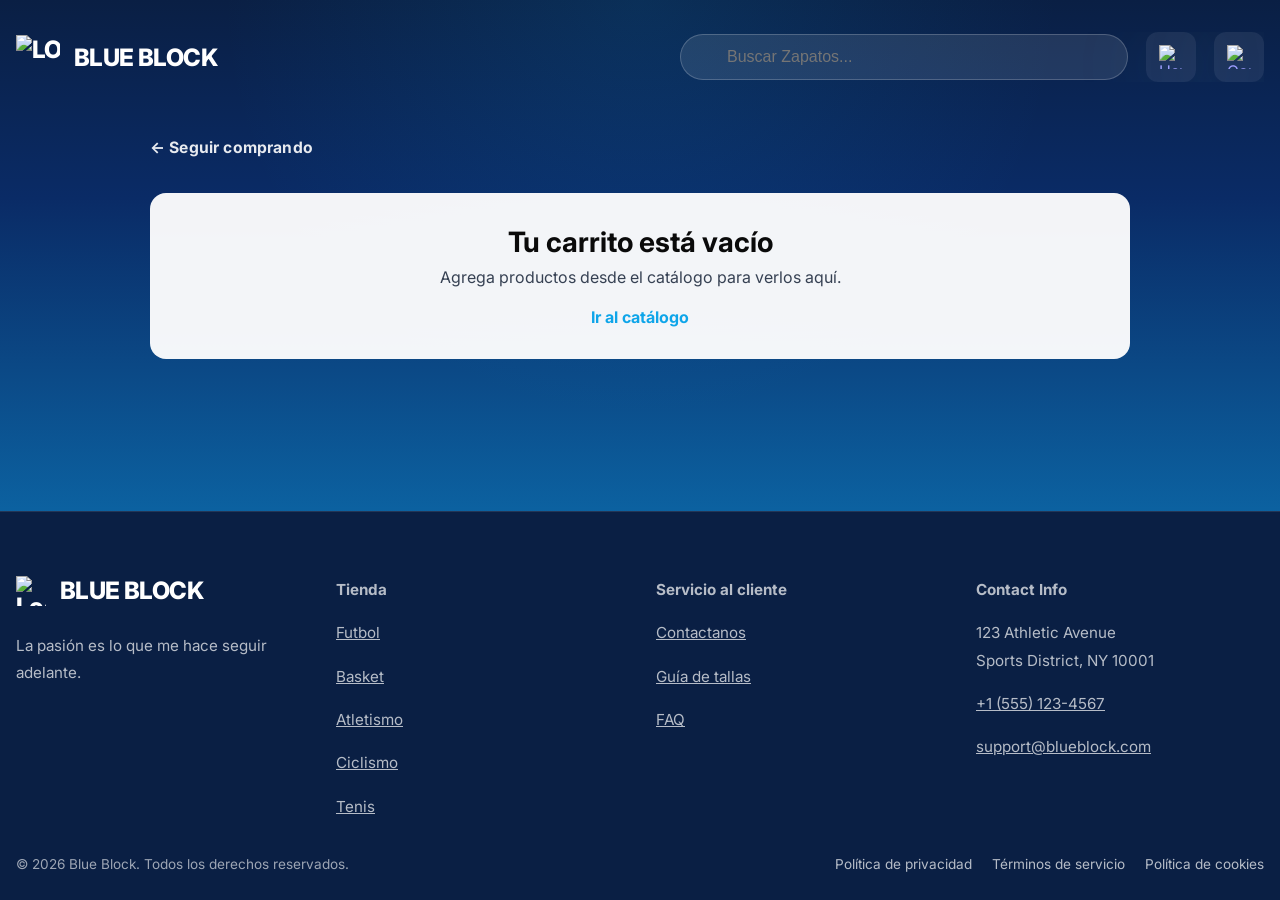
==== carrito.html @ f636f647 "Add files via upload" ====
<!DOCTYPE html>
<html lang="es">
<head>
  <meta charset="UTF-8" />
  <meta name="viewport" content="width=device-width, initial-scale=1.0" />
  <title>Carrito - Blue Block</title>
  <link rel="preconnect" href="https://fonts.googleapis.com" />
  <link rel="preconnect" href="https://fonts.gstatic.com" crossorigin />
  <link href="https://fonts.googleapis.com/css2?family=Inter:wght@400;600;700;800&display=swap" rel="stylesheet" />
  <link rel="stylesheet" href="style.css" />
</head>
<body class="cart-page">
  <div class="page">
    <header>
      <div class="header-inner">
        <a class="brand" href="index.html" aria-label="Ir a la página principal">
          <img src="https://www.figma.com/api/mcp/asset/61670ebb-6261-4408-ac93-6e5aacecbcfd" alt="Logo" width="44" height="44" />
          BLUE BLOCK
        </a>
        <div class="header-actions">
          <label class="search">
            <input type="search" placeholder="Buscar Zapatos..." aria-label="Buscar Zapatos" />
          </label>
          <a class="icon-button" href="login.html" aria-label="Ir a iniciar sesión">
            <img src="https://www.figma.com/api/mcp/asset/80f90121-21ca-422c-8392-5de559cc6ec8" alt="Usuario" width="24" height="24" />
          </a>
          <a class="icon-button" href="carrito.html" aria-label="Ir al carrito de compras">
            <img src="https://www.figma.com/api/mcp/asset/82520b3c-c8d5-4c25-8bbe-08a97ccb19f0" alt="Carrito" width="24" height="24" />
          </a>
        </div>
      </div>
    </header>

    <main class="cart-main" aria-label="Productos en el carrito">
      <a class="cart-back-link" href="catalogo.html" aria-label="Volver al catálogo">← Seguir comprando</a>

      <section id="cart-list" class="cart-list" aria-live="polite"></section>

      <section class="cart-summary" id="cart-summary" aria-label="Resumen de compra">
        <p class="cart-total-label">Total:</p>
        <p class="cart-total-value" id="cart-total">$0</p>
      </section>

      <button class="cart-checkout-btn" id="cart-checkout" type="button">Checkout</button>
      <button class="cart-clear-btn" id="cart-clear" type="button">Vaciar carrito</button>
    </main>
  </div>

  <template id="cart-item-template">
    <article class="cart-item" data-cart-id="">
      <div class="cart-item-image-wrap">
        <img class="cart-item-image" src="" alt="" />
      </div>

      <div class="cart-item-info">
        <p class="cart-item-category"></p>
        <h2 class="cart-item-name"></h2>
        <p class="cart-item-price"></p>
        <p class="cart-item-size"></p>
      </div>

      <div class="cart-item-actions">
        <div class="cart-quantity-control" aria-label="Control de cantidad">
          <button type="button" class="cart-qty-btn" data-action="decrease" aria-label="Disminuir cantidad">-</button>
          <span class="cart-qty-value">1</span>
          <button type="button" class="cart-qty-btn" data-action="increase" aria-label="Aumentar cantidad">+</button>
        </div>

        <button type="button" class="cart-remove-btn" data-action="remove" aria-label="Eliminar producto">×</button>
      </div>
    </article>
  </template>

  <footer class="footer">
    <div class="page footer-page">
      <div class="footer-inner">
        <div class="footer-column">
          <div class="footer-brand">
            <img src="https://www.figma.com/api/mcp/asset/61670ebb-6261-4408-ac93-6e5aacecbcfd" alt="Logo" />
            BLUE BLOCK
          </div>
          <p>La pasión es lo que me hace seguir adelante.</p>
        </div>

        <div class="footer-column">
          <h4>Tienda</h4>
          <a href="#">Futbol</a>
          <a href="#">Basket</a>
          <a href="#">Atletismo</a>
          <a href="#">Ciclismo</a>
          <a href="#">Tenis</a>
        </div>

        <div class="footer-column">
          <h4>Servicio al cliente</h4>
          <a href="#">Contactanos</a>
          <a href="#">Guía de tallas</a>
          <a href="#">FAQ</a>
        </div>

        <div class="footer-column">
          <h4>Contact Info</h4>
          <span>123 Athletic Avenue<br>Sports District, NY 10001</span>
          <a href="tel:+15551234567">+1 (555) 123-4567</a>
          <a href="mailto:support@blueblock.com">support@blueblock.com</a>
        </div>
      </div>

      <div class="footer-row">
        <span>© 2026 Blue Block. Todos los derechos reservados.</span>
        <div class="footer-links">
          <a href="#">Política de privacidad</a>
          <a href="#">Términos de servicio</a>
          <a href="#">Política de cookies</a>
        </div>
      </div>
    </div>
  </footer>

  <script src="carrito.js"></script>
</body>
</html>
---- style.css ----
:root {
  color-scheme: dark;
  font-family: 'Inter', sans-serif;
  --bg-dark: #0a1f44;
  --bg-mid: #0a2f5e;
  --bg-accent: #0ea5e9;
  --white-90: rgba(255, 255, 255, 0.9);
  --white-80: rgba(255, 255, 255, 0.8);
  --white-70: rgba(255, 255, 255, 0.7);
  --white-15: rgba(255,255,255,0.15);
  --white-20: rgba(255,255,255,0.2);
  --shadow: 0 30px 60px rgba(0, 0, 0, 0.18);
}

* {
  box-sizing: border-box;
}

html {
  scroll-behavior: smooth;
}

#categorias {
  scroll-margin-top: 80px;
}

body {
  margin: 0;
  min-height: 100vh;
  display: flex;
  flex-direction: column;
  background: radial-gradient(circle at top center, rgba(14, 165, 233, 0.12) 0%, transparent 38%),
    linear-gradient(180deg, var(--bg-dark) 0%, #0a2b66 22%, #0ea5e9 100%);
  background-attachment: fixed;
  color: white;
}

@media (max-width: 768px) {
  #categorias {
    scroll-margin-top: 60px;
  }
}

img {
  display: block;
  max-width: 100%;
}

.page {
  width: min(1440px, calc(100% - 32px));
  margin: 0 auto;
  padding: 32px 0 64px;
  flex: 1;
}

footer .page {
  padding: 0;
}

header {
  position: relative;
  min-height: 100vh;
  display: flex;
  flex-direction: column;
  width: 100%;
}

.login-page header {
  min-height: auto;
}

.login-page .header-inner {
  justify-content: flex-start;
  margin-bottom: 24px;
}

.login-page .header-actions {
  display: none;
}

.header-inner {
  display: flex;
  align-items: center;
  justify-content: space-between;
  gap: 24px;
  flex-wrap: nowrap;
  overflow-x: hidden;
  margin-bottom: 40px;
  background: none;
  background-color: transparent;
  background-image: none;
  box-shadow: none;
  backdrop-filter: none;
  border-radius: 0;
}

.header-inner::before,
.header-inner::after {
  content: none;
}

@media (max-width: 1024px) {
  .header-inner {
    gap: 16px;
    margin-bottom: 20px;
  }
}

@media (max-width: 768px) {
  .header-inner {
    gap: 12px;
    margin-bottom: 20px;
  }
}

.brand {
  display: flex;
  align-items: center;
  gap: 14px;
  text-transform: uppercase;
  font-weight: 800;
  letter-spacing: -0.6px;
  font-size: 24px;
  white-space: nowrap;
  flex-shrink: 0;
  color: white;
  text-decoration: none;
}

.brand img {
  flex-shrink: 0;
}

@media (max-width: 768px) {
  .brand {
    font-size: 18px;
    gap: 10px;
  }
  
  .brand img {
    width: 36px !important;
    height: 36px !important;
  }
}

.header-actions {
  display: flex;
  align-items: center;
  gap: 18px;
  flex-wrap: nowrap;
  justify-content: flex-end;
  width: 100%;
  min-width: 0;
}



.search {
  flex: 1 1 300px;
  max-width: 448px;
  position: relative;
  min-height: 42px;
  background: rgba(255,255,255,0.1);
  border: 1px solid rgba(255,255,255,0.2);
  border-radius: 999px;
  padding: 10px 16px 10px 44px;
  color: rgba(255,255,255,0.8);
  min-width: 0;
}

@media (max-width: 1024px) {
  .search {
    flex: 1 1 200px;
    max-width: 300px;
    min-height: 38px;
    padding: 8px 14px 8px 38px;
  }
}

@media (max-width: 768px) {
  .search {
    flex: 0 0 44px;
    width: 44px;
    max-width: 44px;
    min-width: 44px;
    min-height: 44px;
    padding: 0;
    font-size: 14px;
    display: grid;
    place-items: center;
  }
}

.search::before {
  content: '';
  position: absolute;
  width: 20px;
  height: 20px;
  left: 16px;
  top: 50%;
  transform: translateY(-50%);
  background-image: url('https://www.figma.com/api/mcp/asset/989d92dd-2c65-4d0f-ba00-a2200ab6a3b5');
  background-size: contain;
  background-repeat: no-repeat;
}

@media (max-width: 768px) {
  .search::before {
    width: 18px;
    height: 18px;
    left: 50%;
    top: 50%;
    transform: translate(-50%, -50%);
  }
}

.search input {
  width: 100%;
  border: none;
  outline: none;
  background: transparent;
  color: rgba(255,255,255,0.8);
  font-size: 16px;
  line-height: 1.4;
}

@media (max-width: 768px) {
  .search input {
    opacity: 0;
    font-size: 0;
    line-height: 0;
    cursor: pointer;
  }

  .search input::placeholder {
    color: transparent;
  }
}

.icon-button {
  width: 50px;
  height: 50px;
  min-width: 50px;
  min-height: 50px;
  border-radius: 12px;
  background: rgba(255,255,255,0.08);
  border: none;
  display: grid;
  place-items: center;
  cursor: pointer;
  transition: transform 0.2s ease, box-shadow 0.2s ease;
  box-shadow: 0 8px 80px rgba(138, 149, 158, 0.16);
  flex-shrink: 0;
}

@media (max-width: 768px) {
  .icon-button {
    width: 44px;
    height: 44px;
    min-width: 44px;
    min-height: 44px;
  }
  
  .icon-button img {
    width: 20px !important;
    height: 20px !important;
  }
}

.icon-button:hover {
  transform: translateY(-2px);
}

.hero {
  flex: 1;
  display: grid;
  grid-template-columns: minmax(0, 1fr) 664px;
  gap: 100px;
  align-items: center;
  position: relative;
  z-index: 1;
  padding: 0px 40px;
}

.hero-copy {
  display: flex;
  flex-direction: column;
  gap: 40px;
  max-width: 540px;
}

.hero-copy h1 {
  margin: 0;
  font-size: clamp(3rem, 5vw, 4.5rem);
  line-height: 0.95;
  font-weight: 800;
  letter-spacing: -1px;
}

.hero-copy h1 .accent {
  color: var(--bg-accent);
  display: block;
}

.hero-copy p {
  margin: 0;
  color: var(--white-80);
  font-size: 1.125rem;
  line-height: 1.8;
  max-width: 504px;
}

.hero-actions {
  display: flex;
  gap: 24px;
  flex-wrap: wrap;
  align-items: center;
}

.hero-actions .btn {
  display: inline-flex;
  align-items: center;
  justify-content: center;
  border-radius: 999px;
  border: none;
  cursor: pointer;
  font-family: inherit;
  font-size: 16px;
  font-weight: 700;
  line-height: 1.2;
  letter-spacing: 0.02em;
  transition: transform 0.2s ease, opacity 0.2s ease;
  min-height: 58px;
  padding: 0 28px;
}

.hero-actions .btn:hover {
  transform: translateY(-2px);
}

.btn-primary {
  background: var(--bg-accent);
  color: white;
  box-shadow: 0 18px 36px rgba(14, 165, 233, 0.22);
}

.btn-primary svg {
  margin-left: 12px;
  width: 16px;
  height: 16px;
  fill: white;
}

.btn-secondary {
  background: rgba(255,255,255,0.1);
  border: 1px solid rgba(255,255,255,0.2);
  color: white;
}

.hero-image {
  width: 100%;
  max-width: 664px;
  border-radius: 24px;
  overflow: hidden;
  box-shadow: 0 25px 50px rgba(0,0,0,0.25);
  min-height: 560px;
  aspect-ratio: 664 / 996;
}

.hero-image img {
  width: 100%;
  height: 100%;
  object-fit: cover;
}

.section-title {
  margin: 100px auto 40px;
  text-align: center;
  font-size: clamp(2rem, 2.5vw, 3rem);
  letter-spacing: 0.08em;
  text-transform: uppercase;
  font-weight: 800;
}

.category-grid {
  display: flex;
  flex-wrap: wrap;
  justify-content: center;
  gap: 28px;
  margin: 0 auto 100px;
  width: 100vw;
  max-width: none;
  margin-left: calc(-50vw + 50%);
  padding: 0 20px;
}

.category-grid .category-card {
  position: relative;
  border-radius: 16px;
  overflow: hidden;
  cursor: pointer;
  background: #111c34;
  box-shadow: 0 20px 40px rgba(0,0,0,0.2);
  aspect-ratio: 4/5;
  flex: 0 1 350px;
  min-width: 0;
  display: flex;
  flex-direction: column;
}

.category-card img {
  width: 100%;
  height: 100%;
  object-fit: cover;
  display: block;
  flex: 1;
}

.category-card::after {
  content: '';
  position: absolute;
  inset: 0;
  background: linear-gradient(180deg, rgba(0,0,0,0) 36%, rgba(0,0,0,0.22) 58%, rgba(0,0,0,0.78) 100%);
  pointer-events: none;
}

.category-content {
  position: absolute;
  left: 24px;
  right: 24px;
  bottom: 24px;
  display: flex;
  flex-direction: column;
  gap: 12px;
  z-index: 1;
}

.category-content h3 {
  margin: 0;
  font-size: clamp(1.5rem, 4vw, 2.25rem);
  line-height: 1.2;
  font-weight: 800;
  color: white;
  word-wrap: break-word;
  overflow-wrap: break-word;
}

.category-content a {
  color: rgba(255,255,255,0.9);
  text-decoration: none;
  font-weight: 700;
  font-size: clamp(0.8rem, 2vw, 0.95rem);
  display: inline-flex;
  align-items: center;
  gap: 8px;
  white-space: nowrap;
}

.category-content a::after {
  content: '›';
  font-size: 1.1rem;
  line-height: 0;
}

.footer {
  width: 100%;
  background: #0a1f44;
  border-top: 1px solid rgba(255,255,255,0.1);
  padding: 64px 0 28px;
}

.footer-inner {
  display: grid;
  grid-template-columns: repeat(4, minmax(0, 1fr));
  gap: 32px;
}

.footer-column {
  display: flex;
  flex-direction: column;
  gap: 16px;
}

.footer-column h4,
.footer-column p,
.footer-column a,
.footer-column span {
  margin: 0;
  color: var(--white-70);
  font-size: 0.95rem;
  line-height: 1.8;
}

.footer-brand {
  display: flex;
  align-items: center;
  gap: 14px;
  margin-bottom: 10px;
  font-size: 24px;
  font-weight: 800;
  letter-spacing: -0.6px;
}

.footer-brand img {
  width: 30px;
  height: 30px;
}

.footer-links a {
  color: var(--white-70);
  text-decoration: none;
  margin-left: 16px;
}

.footer-row {
  margin-top: 36px;
  display: flex;
  justify-content: space-between;
  flex-wrap: wrap;
  gap: 16px;
  color: rgba(255,255,255,0.6);
  font-size: 0.85rem;
}

@media (max-width: 1120px) {
  .hero {
    padding-top: 40px;
    grid-template-columns: 1fr;
    gap: 48px;
  }

  .hero-image {
    margin: 0 auto;
  }

  .category-grid .category-card {
    flex: 0 1 320px;
  }
}

@media (max-width: 820px) {
  .hero {
    padding-top: 32px;
  }

  .hero-copy {
    gap: 28px;
  }

  .category-grid {
    gap: 20px;
  }

  .category-grid .category-card {
    flex: 0 1 280px;
  }

  .footer-inner {
    grid-template-columns: 1fr;
  }
}

@media (max-width: 520px) {
  .hero {
    padding-top: 32px;
  }

  .hero-copy h1 {
    font-size: 2.7rem;
  }

  .hero-actions {
    flex-direction: column;
    align-items: stretch;
  }

  .hero-actions .btn {
    width: 100%;
  }
}

/* Login Section Styles */
 .login-section {
    padding: 28px 0 60px;
  display: flex;
  justify-content: center;
  width: 100%;
}

 .login-container {
  display: flex;
  justify-content: center;
  width: 100%;
  max-width: 600px;
  padding: 0 24px;
}


.login-form {
  background: white;
  border-radius: 16px;
  padding: 48px;
  box-shadow: 0 1px 3px rgba(0, 0, 0, 0.1), 0 1px 2px rgba(0, 0, 0, 0.1);
  max-width: 520px;
  width: 100%;
}

.login-header {
  text-align: center;
  margin-bottom: 40px;
}

.login-header h1 {
  font-size: 30px;
  font-weight: 700;
  color: var(--bg-dark);
  margin: 0 0 16px 0;
  line-height: 1.2;
}

.login-header p {
  color: #6a7282;
  font-size: 16px;
  line-height: 1.5;
  margin: 0;
  max-width: 440px;
}

.login-form-fields {
  display: flex;
  flex-direction: column;
  gap: 24px;
  margin-bottom: 32px;
}

.form-group {
  display: flex;
  flex-direction: column;
  gap: 8px;
}

.form-group label {
  font-size: 14px;
  font-weight: 500;
  color: #364153;
  margin: 0;
}

.input-wrapper {
  position: relative;
  display: flex;
  align-items: center;
}

.input-wrapper input {
  width: 100%;
  height: 52px;
  border: 2px solid #e5e7eb;
  border-radius: 14px;
  padding: 0 16px;
  font-size: 16px;
  color: rgba(10, 10, 10, 0.5);
  background: transparent;
  outline: none;
  transition: border-color 0.2s ease;
}

.input-wrapper input:focus {
  border-color: var(--bg-accent);
}

.input-wrapper input::placeholder {
  color: rgba(10, 10, 10, 0.5);
}

.input-icon {
  position: absolute;
  right: 16px;
  width: 20px;
  height: 20px;
  color: rgba(10, 10, 10, 0.5);
  pointer-events: none;
}

.input-icon-password {
  right: 52px;
}

.password-toggle {
  position: absolute;
  right: 16px;
  width: 20px;
  height: 20px;
  background: none;
  border: none;
  color: rgba(10, 10, 10, 0.5);
  cursor: pointer;
  display: flex;
  align-items: center;
  justify-content: center;
  padding: 0;
}

.password-toggle:hover {
  color: var(--bg-accent);
}

.form-actions {
  display: flex;
  justify-content: flex-end;
}

.forgot-password {
  color: var(--bg-accent);
  text-decoration: none;
  font-size: 12px;
  font-weight: 500;
  text-transform: uppercase;
  letter-spacing: 0.5px;
}

.forgot-password:hover {
  text-decoration: underline;
}

.login-btn {
  width: 100%;
  height: 48px;
  background: var(--bg-accent);
  color: white;
  border: none;
  border-radius: 16px;
  font-size: 16px;
  font-weight: 700;
  display: flex;
  align-items: center;
  justify-content: center;
  gap: 12px;
  cursor: pointer;
  transition: transform 0.2s ease;
  box-shadow: 0 18px 36px rgba(14, 165, 233, 0.22);
}

.login-btn:hover {
  transform: translateY(-2px);
}

.login-btn svg {
  width: 20px;
  height: 20px;
}

.login-divider {
  display: flex;
  align-items: center;
  text-align: center;
  margin: 32px 0;
  color: #99a1af;
  font-size: 10px;
  font-weight: 500;
  text-transform: uppercase;
  letter-spacing: 1px;
}

.login-divider::before,
.login-divider::after {
  content: '';
  flex: 1;
  height: 1px;
  background: #e5e7eb;
}

.login-divider span {
  margin: 0 12px;
  white-space: nowrap;
}

.social-login {
  display: flex;
  flex-direction: column;
  gap: 16px;
  margin-bottom: 32px;
}

.social-btn {
  display: flex;
  align-items: center;
  justify-content: center;
  gap: 12px;
  height: 48px;
  border: 2px solid #e5e7eb;
  border-radius: 14px;
  background: #f3f4f6;
  color: #364153;
  text-decoration: none;
  font-size: 14px;
  font-weight: 500;
  transition: all 0.2s ease;
}

.social-btn:hover {
  border-color: var(--bg-accent);
  background: rgba(14, 165, 233, 0.05);
  color: var(--bg-accent);
}

.social-btn svg {
  width: 16px;
  height: 16px;
}

.social-btn-google svg {
  width: 18px;
  height: 18px;
}

.login-footer {
  text-align: center;
}

.login-footer p {
  margin: 0 0 16px 0;
  color: #6a7282;
  font-size: 14px;
}

.create-account {
  color: var(--bg-accent);
  text-decoration: none;
  font-weight: 700;
}

.create-account:hover {
  text-decoration: underline;
}

.back-to-store {
  display: inline-block;
  color: #99a1af;
  text-decoration: none;
  font-size: 14px;
  margin-top: 16px;
}

.back-to-store:hover {
  color: var(--bg-accent);
}

/* Catalog cards layout tuning */
.product-grid,
main > section > div[style*="flex: 1 1 760px"] > div {
  display: grid;
  grid-template-columns: repeat(4, 1fr);
  gap: 24px;
}

main section > div > div > article.login-form[data-category] > div > h3,
.catalog-page .product-card > div > h3 {
  font-size: 16px;
  line-height: 1.35;
  white-space: normal;
  display: -webkit-box;
  -webkit-line-clamp: 2;
  line-clamp: 2;
  -webkit-box-orient: vertical;
  overflow: hidden;
  text-overflow: ellipsis;
  min-height: calc(1.35em * 2);
}

@media (max-width: 1024px) {
  .product-grid,
  main > section > div[style*="flex: 1 1 760px"] > div {
    grid-template-columns: repeat(3, 1fr);
  }
}

@media (max-width: 768px) {
  .product-grid,
  main > section > div[style*="flex: 1 1 760px"] > div {
    grid-template-columns: repeat(2, 1fr);
  }

  main section > div > div > article.login-form[data-category] > div > h3,
  .catalog-page .product-card > div > h3 {
    min-height: calc(1.35em * 2);
  }
}

@media (max-width: 480px) {
  .product-grid,
  main > section > div[style*="flex: 1 1 760px"] > div {
    grid-template-columns: 1fr;
  }
}

/* Responsive Design for Login */
@media (max-width: 1120px) {
  .login-container {
    display: flex;
    flex-direction: column;
    gap: 48px;
    max-width: 640px;
    width: 100%;
    padding: 0 24px;
  }

  .login-form {
    order: 1;
    padding: 40px;
  }
}

@media (max-width: 820px) {
  .login-section {
    padding: 24px 0 40px;
  }

  .login-container {
    margin: 0 auto;
    padding: 0 24px;
    gap: 32px;
  }

  .login-form {
    padding: 32px;
  }

  .login-header {
    margin-bottom: 32px;
  }

  .login-header h1 {
    font-size: 28px;
  }
}

@media (max-width: 520px) {
  .login-section {
    padding: 20px 0 32px;
  }

  .login-container {
    margin: 0 auto;
    padding: 0 16px;
  }

  .login-form {
    padding: 24px;
  }

  .login-header h1 {
    font-size: 24px;
  }

  .social-login {
    gap: 12px;
  }

  .social-btn {
    height: 44px;
    font-size: 13px;
  }
}

/* Product Detail Page */
.product-page header {
  min-height: auto;
}

.product-detail-main {
  padding: 8px 0 96px;
}

.back-link {
  display: inline-flex;
  align-items: center;
  gap: 8px;
  margin: 0 0 18px;
  color: var(--white-90);
  text-decoration: none;
  font-size: 0.98rem;
  font-weight: 700;
  letter-spacing: 0.01em;
  transition: transform 0.2s ease, opacity 0.2s ease;
}

.back-link:hover {
  transform: translateX(-2px);
  opacity: 0.9;
}

.product-detail {
  display: grid;
  grid-template-columns: minmax(0, 700px) minmax(0, 1fr);
  gap: 72px;
  align-items: start;
}

.product-image-wrap {
  width: 100%;
  margin-top: 18px;
}

.product-image-frame {
  margin: 0;
  width: 100%;
  aspect-ratio: 1 / 1;
  border-radius: 20px;
  overflow: hidden;
  background: #e7e7e7;
  box-shadow: 0 20px 40px rgba(0, 0, 0, 0.2);
}

.product-image {
  width: 100%;
  height: 100%;
  object-fit: cover;
  object-position: center;
}

.product-info {
  display: flex;
  flex-direction: column;
  gap: 36px;
  padding-top: 8px;
}

.product-meta {
  display: flex;
  flex-direction: column;
  gap: 14px;
}

.product-title {
  margin: 0;
  font-size: clamp(2.1rem, 4vw, 3.25rem);
  line-height: 1.05;
  font-weight: 800;
  letter-spacing: -0.6px;
}

.product-rating {
  display: flex;
  align-items: center;
  gap: 8px;
}

.product-stars {
  color: #facc15;
  letter-spacing: 1px;
  font-size: 18px;
}

.product-reviews {
  color: var(--white-80);
  font-size: 14px;
}

.product-price {
  margin: 0;
  font-size: clamp(2rem, 3.5vw, 3.25rem);
  font-weight: 800;
  line-height: 1;
}

.product-label {
  margin: 0 0 14px;
  font-size: clamp(1.6rem, 2vw, 2.25rem);
  font-weight: 800;
  line-height: 1;
}

.size-options {
  display: flex;
  flex-wrap: wrap;
  gap: 10px;
}

.size-pill {
  min-width: 56px;
  height: 44px;
  border: 2px solid transparent;
  border-radius: 16px;
  background: #ffffff;
  color: #101828;
  font-family: inherit;
  font-size: 19px;
  font-weight: 700;
  cursor: pointer;
  transition: transform 0.2s ease, box-shadow 0.2s ease, background-color 0.2s ease;
}

.size-pill:hover {
  transform: translateY(-2px);
  box-shadow: 0 12px 24px rgba(0, 0, 0, 0.2);
}

.size-pill.is-active {
  background: #d8f0ff;
  border-color: #0ea5e9;
}

.product-quantity-block {
  display: flex;
  flex-direction: column;
  gap: 12px;
}

.quantity-control {
  display: inline-flex;
  align-items: center;
  gap: 12px;
  height: 56px;
  padding: 0 10px;
  background: #ffffff;
  border-radius: 16px;
}

.quantity-selector {
  width: fit-content;
  flex: 0 0 auto;
}

.quantity-btn {
  width: 30px;
  height: 30px;
  border: 0;
  border-radius: 6px;
  background: #f3f3f3;
  color: #242424;
  font-size: 20px;
  font-weight: 700;
  line-height: 1;
  cursor: pointer;
  transition: background-color 0.2s ease;
}

.quantity-btn:hover {
  background: #e2e8f0;
}

.quantity-value {
  min-width: 24px;
  color: #242424;
  text-align: center;
  font-size: 19px;
  font-weight: 700;
}

.product-total {
  margin: 0;
  font-size: clamp(1.8rem, 2.6vw, 2.5rem);
  font-weight: 800;
}

.add-to-cart-btn {
  width: min(100%, 470px);
  min-height: 86px;
  border: 0;
  border-radius: 100px;
  background: var(--bg-accent);
  box-shadow: 0 18px 36px rgba(14, 165, 233, 0.22);
  color: white;
  font-family: inherit;
  font-size: clamp(1.6rem, 2.2vw, 2.1rem);
  font-weight: 800;
  display: inline-flex;
  align-items: center;
  justify-content: center;
  gap: 22px;
  cursor: pointer;
  transition: transform 0.2s ease, box-shadow 0.2s ease;
}

.add-to-cart-btn svg {
  width: 22px;
  height: 34px;
}

.add-to-cart-btn:hover {
  transform: translateY(-2px);
  box-shadow: 0 26px 42px rgba(14, 165, 233, 0.32);
}

@media (max-width: 1180px) {
  .product-detail {
    grid-template-columns: 1fr;
    gap: 40px;
  }

  .product-image-wrap {
    margin-top: 0;
  }

  .product-image-wrap {
    max-width: 740px;
    margin: 0 auto;
  }

  .product-info {
    max-width: 740px;
    margin: 0 auto;
    width: 100%;
  }
}

@media (max-width: 768px) {
  .product-detail-main {
    padding-bottom: 64px;
  }

  .product-info {
    align-items: center;
    text-align: center;
  }

  .product-rating {
    justify-content: center;
  }

  .size-options {
    justify-content: center;
  }

  .product-quantity-block {
    align-items: center;
  }

  .add-to-cart-btn {
    width: 100%;
    max-width: 470px;
  }
}

@media (max-width: 520px) {
  .product-detail {
    gap: 28px;
  }

  .size-pill {
    min-width: 50px;
    height: 40px;
    font-size: 16px;
  }

  .quantity-control {
    height: 52px;
  }

  .add-to-cart-btn {
    min-height: 72px;
    font-size: 1.5rem;
    gap: 14px;
  }

  .add-to-cart-btn svg {
    width: 18px;
    height: 28px;
  }
}

/* Catalog to product link overlay */
article.login-form[data-product-id] {
  position: relative;
}

.product-card-link {
  position: absolute;
  inset: 0;
  z-index: 1;
  border-radius: inherit;
}

article.login-form[data-product-id] button[aria-label*="favoritos"] {
  position: relative;
  z-index: 2;
}

/* Catalog layout improvements */
.catalog-page .page {
  width: min(1600px, calc(100% - 24px));
}

@media (max-width: 1024px) {
  .catalog-page .page {
    width: min(1440px, calc(100% - 24px));
  }
}

@media (max-width: 768px) {
  .catalog-page .page {
    width: min(1440px, calc(100% - 32px));
  }
}

.catalog-page main > section > div[style*="flex: 1 1 760px"] > div {
  gap: 28px;
  grid-template-columns: repeat(4, minmax(0, 1fr));
}

/* Cart Page */
.cart-page header {
  min-height: auto;
}

.cart-main {
  width: min(980px, 100%);
  margin: 16px auto 72px;
  display: flex;
  flex-direction: column;
  gap: 36px;
}

.cart-back-link {
  display: inline-flex;
  align-items: center;
  gap: 8px;
  width: fit-content;
  color: var(--white-90);
  text-decoration: none;
  font-size: 0.98rem;
  font-weight: 700;
  letter-spacing: 0.01em;
  transition: opacity 0.2s ease;
}

.cart-back-link:hover {
  opacity: 0.78;
}

.cart-list {
  display: flex;
  flex-direction: column;
  gap: 16px;
}

.cart-item {
  display: grid;
  grid-template-columns: 96px 1fr auto;
  align-items: center;
  gap: 24px;
  background: #f3f4f6;
  border-radius: 16px;
  padding: 16px;
  box-shadow: 0 1px 3px rgba(0, 0, 0, 0.1), 0 1px 2px rgba(0, 0, 0, 0.1);
}

.cart-item-image-wrap {
  width: 96px;
  height: 96px;
  background: #e5e7eb;
  border-radius: 14px;
  overflow: hidden;
}

.cart-item-image {
  width: 100%;
  height: 100%;
  object-fit: cover;
}

.cart-item-info {
  display: flex;
  flex-direction: column;
  gap: 4px;
}

.cart-item-category {
  margin: 0;
  color: var(--bg-accent);
  font-size: 11px;
  font-weight: 700;
  letter-spacing: 0.55px;
  text-transform: uppercase;
}

.cart-item-name {
  margin: 0;
  color: #0a0a0a;
  font-size: 24px;
  line-height: 1.15;
  font-weight: 700;
}

.cart-item-price,
.cart-item-size {
  margin: 0;
  color: #0a1f44;
  font-size: 20px;
  line-height: 1.2;
  font-weight: 700;
}

.cart-item-actions {
  display: flex;
  align-items: flex-start;
  gap: 18px;
}

.cart-quantity-control {
  display: inline-flex;
  align-items: center;
  gap: 8px;
}

.cart-qty-btn {
  width: 26px;
  height: 26px;
  border: none;
  border-radius: 6px;
  background: #e5e7eb;
  color: #242424;
  font-size: 18px;
  font-weight: 700;
  line-height: 1;
  cursor: pointer;
  transition: background-color 0.2s ease;
}

.cart-qty-btn:hover {
  background: #d1d5db;
}

.cart-qty-value {
  min-width: 18px;
  color: #0a0a0a;
  text-align: center;
  font-size: 20px;
  font-weight: 600;
}

.cart-remove-btn {
  width: 28px;
  height: 28px;
  border: none;
  border-radius: 999px;
  background: rgba(239, 68, 68, 0.14);
  color: rgba(239, 68, 68, 0.75);
  font-size: 22px;
  line-height: 1;
  cursor: pointer;
  transition: background-color 0.2s ease;
}

.cart-remove-btn:hover {
  background: rgba(239, 68, 68, 0.2);
}

.cart-summary {
  display: flex;
  justify-content: space-between;
  align-items: baseline;
  margin-top: 44px;
}

.cart-total-label,
.cart-total-value {
  margin: 0;
  color: #ffffff;
  font-size: clamp(2.1rem, 5vw, 3.4rem);
  line-height: 1;
  font-weight: 700;
}

.cart-checkout-btn {
  width: min(100%, 930px);
  margin: 0 auto;
  min-height: 108px;
  border: none;
  border-radius: 14px;
  background: #f3f4f6;
  color: #0a0a0a;
  font-family: inherit;
  font-size: clamp(2rem, 5vw, 3rem);
  font-weight: 700;
  cursor: pointer;
  transition: transform 0.2s ease;
}

.cart-checkout-btn:hover {
  transform: translateY(-2px);
}

.cart-clear-btn {
  align-self: center;
  min-width: 220px;
  min-height: 48px;
  border: 1px solid rgba(255, 255, 255, 0.34);
  border-radius: 12px;
  background: rgba(255, 255, 255, 0.08);
  color: var(--white-90);
  font-family: inherit;
  font-size: 1rem;
  font-weight: 600;
  cursor: pointer;
  transition: background-color 0.2s ease;
}

.cart-clear-btn:hover {
  background: rgba(255, 255, 255, 0.16);
}

.cart-empty {
  background: rgba(255, 255, 255, 0.95);
  color: #0a0a0a;
  border-radius: 16px;
  padding: 32px;
  text-align: center;
}

.cart-empty h2 {
  margin: 0 0 8px;
  font-size: 28px;
}

.cart-empty p {
  margin: 0 0 20px;
  color: #364153;
}

.cart-empty a {
  display: inline-flex;
  text-decoration: none;
  font-weight: 700;
  color: var(--bg-accent);
}

@media (max-width: 920px) {
  .cart-item {
    grid-template-columns: 80px 1fr;
    gap: 18px;
  }

  .cart-item-image-wrap {
    width: 80px;
    height: 80px;
  }

  .cart-item-actions {
    grid-column: 1 / -1;
    justify-content: space-between;
    align-items: center;
  }

  .cart-item-name {
    font-size: 20px;
  }

  .cart-item-price,
  .cart-item-size {
    font-size: 17px;
  }

  .cart-summary {
    margin-top: 20px;
  }

  .cart-checkout-btn {
    min-height: 86px;
  }
}

@media (max-width: 560px) {
  .cart-main {
    margin-bottom: 52px;
    gap: 24px;
  }

  .cart-item {
    grid-template-columns: 1fr;
    justify-items: start;
  }

  .cart-item-image-wrap {
    width: 100%;
    height: 180px;
  }

  .cart-item-actions {
    width: 100%;
  }

  .cart-summary {
    margin-top: 12px;
  }

  .cart-clear-btn {
    width: 100%;
  }
}

@media (max-width: 1024px) {
  .catalog-page main > section > div[style*="flex: 1 1 760px"] > div {
    gap: 22px;
  }
}

@media (max-width: 768px) {
  .catalog-page main > section > div[style*="flex: 1 1 760px"] > div {
    gap: 18px;
  }
}

/* Catalog filter redesign */
.catalog-main {
  padding: 0 0 96px;
}

.catalog-layout {
  display: flex;
  gap: 24px;
  align-items: flex-start;
  flex-wrap: wrap;
  width: 100%;
}

.filters-sidebar {
  flex: 0 0 286px;
  width: 286px;
  background: #f8fafc;
  border-radius: 16px;
  padding: 22px;
  border: 1px solid #e5e7eb;
  box-shadow: 0 12px 30px rgba(15, 23, 42, 0.1);
  display: flex;
  flex-direction: column;
  gap: 22px;
}

.filters-title {
  margin: 0;
  color: #0f172a;
  font-size: 1.5rem;
  font-weight: 800;
}

.filters-group {
  display: flex;
  flex-direction: column;
  gap: 10px;
}

.filters-subtitle {
  margin: 0 0 4px;
  color: #1e293b;
  font-size: 1rem;
  font-weight: 700;
}

.filter-option {
  display: flex;
  align-items: center;
  gap: 10px;
  color: #334155;
  font-size: 0.96rem;
  font-weight: 600;
  border-radius: 10px;
  padding: 6px 8px;
  cursor: pointer;
  transition: background-color 0.2s ease;
}

.filter-option:hover {
  background: #eef2ff;
}

.filter-option input[type='checkbox'] {
  accent-color: #0ea5e9;
  width: 16px;
  height: 16px;
  margin: 0;
}

.price-slider-wrap {
  display: flex;
  flex-direction: column;
  gap: 12px;
}

.price-range-value {
  margin: 0;
  color: #0f172a;
  font-size: 0.9rem;
  font-weight: 700;
  display: flex;
  align-items: center;
  gap: 8px;
}

.price-slider {
  position: relative;
  height: 6px;
  border-radius: 999px;
  background: linear-gradient(90deg, #cbd5e1 0%, #0ea5e9 0%, #0ea5e9 100%, #cbd5e1 100%);
}

.price-slider input[type='range'] {
  position: absolute;
  inset: 0;
  width: 100%;
  margin: 0;
  background: transparent;
  pointer-events: none;
  appearance: none;
}

.price-slider input[type='range']::-webkit-slider-thumb {
  appearance: none;
  width: 18px;
  height: 18px;
  border-radius: 999px;
  border: 2px solid #ffffff;
  background: #0ea5e9;
  box-shadow: 0 0 0 2px rgba(14, 165, 233, 0.35);
  pointer-events: auto;
  cursor: pointer;
  transition: transform 0.18s ease;
}

.price-slider input[type='range']::-moz-range-thumb {
  width: 18px;
  height: 18px;
  border-radius: 999px;
  border: 2px solid #ffffff;
  background: #0ea5e9;
  box-shadow: 0 0 0 2px rgba(14, 165, 233, 0.35);
  pointer-events: auto;
  cursor: pointer;
  transition: transform 0.18s ease;
}

.price-slider input[type='range']::-webkit-slider-thumb:hover,
.price-slider input[type='range']::-moz-range-thumb:hover {
  transform: scale(1.08);
}

.clear-filters-btn {
  border: none;
  border-radius: 12px;
  min-height: 44px;
  padding: 0 16px;
  background: #0ea5e9;
  color: #ffffff;
  font-family: inherit;
  font-size: 0.95rem;
  font-weight: 700;
  cursor: pointer;
  transition: transform 0.2s ease, box-shadow 0.2s ease;
  box-shadow: 0 10px 24px rgba(14, 165, 233, 0.24);
}

.clear-filters-btn:hover {
  transform: translateY(-1px);
  box-shadow: 0 14px 28px rgba(14, 165, 233, 0.32);
}

.catalog-products-wrap {
  flex: 1 1 760px;
  min-width: 280px;
}

.catalog-page .product-grid {
  display: grid;
  gap: 24px;
  align-items: start;
  grid-template-columns: repeat(4, minmax(0, 1fr));
}

.catalog-page .product-card {
  width: 100%;
  max-width: none;
}

@media (max-width: 1180px) {
  .filters-sidebar {
    flex: 1 1 100%;
    width: 100%;
  }
}

@media (max-width: 1024px) {
  .catalog-page .product-grid {
    gap: 22px;
    grid-template-columns: repeat(3, minmax(0, 1fr));
  }
}

@media (max-width: 768px) {
  .catalog-main {
    padding-bottom: 72px;
  }

  .catalog-layout {
    gap: 18px;
  }

  .filters-sidebar {
    padding: 18px;
    gap: 16px;
  }

  .catalog-page .product-grid {
    gap: 18px;
    grid-template-columns: repeat(2, minmax(0, 1fr));
  }
}

@media (max-width: 480px) {
  .catalog-page .product-grid {
    grid-template-columns: 1fr;
  }
}
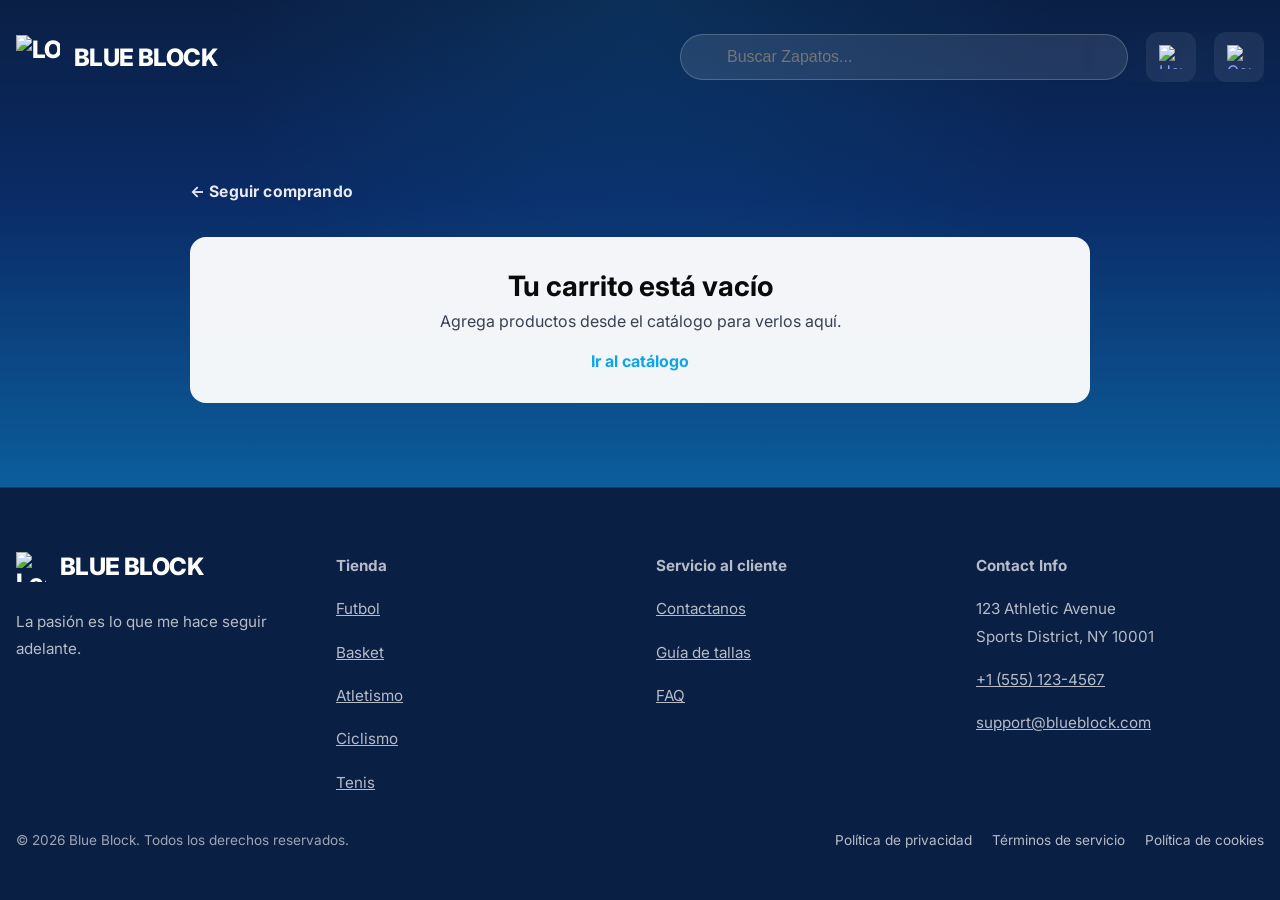
==== commit c8d81b3d: "Add files via upload" ====
--- a/carrito.html
+++ b/carrito.html
@@ -32,17 +32,19 @@
     </header>
 
     <main class="cart-main" aria-label="Productos en el carrito">
-      <a class="cart-back-link" href="catalogo.html" aria-label="Volver al catálogo">← Seguir comprando</a>
+      <div class="cart-content">
+        <a class="cart-back-link" href="catalogo.html" aria-label="Volver al catálogo">← Seguir comprando</a>
 
-      <section id="cart-list" class="cart-list" aria-live="polite"></section>
+        <section id="cart-list" class="cart-list" aria-live="polite"></section>
 
-      <section class="cart-summary" id="cart-summary" aria-label="Resumen de compra">
-        <p class="cart-total-label">Total:</p>
-        <p class="cart-total-value" id="cart-total">$0</p>
-      </section>
+        <section class="cart-summary" id="cart-summary" aria-label="Resumen de compra">
+          <p class="cart-total-label">Total:</p>
+          <p class="cart-total-value" id="cart-total">$0</p>
+        </section>
 
-      <button class="cart-checkout-btn" id="cart-checkout" type="button">Checkout</button>
-      <button class="cart-clear-btn" id="cart-clear" type="button">Vaciar carrito</button>
+        <button class="cart-checkout-btn" id="cart-checkout" type="button">Checkout</button>
+        <button class="cart-clear-btn" id="cart-clear" type="button">Vaciar carrito</button>
+      </div>
     </main>
   </div>
 
--- a/style.css
+++ b/style.css
@@ -1304,12 +1304,30 @@
   min-height: auto;
 }
 
+.cart-page .page {
+  flex: 1;
+  display: flex;
+  flex-direction: column;
+  padding-bottom: 24px;
+}
+
 .cart-main {
-  width: min(980px, 100%);
-  margin: 16px auto 72px;
+  flex: 1;
+  display: flex;
+  justify-content: center;
+  align-items: center;
+  margin: 0;
+}
+
+.cart-content {
+  width: min(900px, 100%);
   display: flex;
   flex-direction: column;
   gap: 36px;
+}
+
+.cart-page .footer {
+  margin-top: auto;
 }
 
 .cart-back-link {
@@ -1464,22 +1482,26 @@
 }
 
 .cart-checkout-btn {
-  width: min(100%, 930px);
+  width: min(60%, 380px);
   margin: 0 auto;
-  min-height: 108px;
+  display: block;
+  padding: 12px 24px;
   border: none;
   border-radius: 14px;
-  background: #f3f4f6;
-  color: #0a0a0a;
+  background: linear-gradient(135deg, #0ea5e9 0%, #0284c7 100%);
+  color: #ffffff;
   font-family: inherit;
-  font-size: clamp(2rem, 5vw, 3rem);
-  font-weight: 700;
+  font-size: 17px;
+  font-weight: 700;
+  line-height: 1.2;
   cursor: pointer;
-  transition: transform 0.2s ease;
+  transition: transform 0.2s ease, box-shadow 0.2s ease;
+  box-shadow: 0 12px 24px rgba(14, 165, 233, 0.28);
 }
 
 .cart-checkout-btn:hover {
   transform: translateY(-2px);
+  box-shadow: 0 18px 30px rgba(14, 165, 233, 0.34);
 }
 
 .cart-clear-btn {
@@ -1557,13 +1579,25 @@
   }
 
   .cart-checkout-btn {
-    min-height: 86px;
+    width: min(80%, 420px);
+    padding: 12px 22px;
+    font-size: 16px;
+  }
+}
+
+@media (max-width: 768px) {
+  .cart-main {
+    align-items: flex-start;
+    padding-top: 20px;
+  }
+
+  .cart-content {
+    width: 100%;
   }
 }
 
 @media (max-width: 560px) {
-  .cart-main {
-    margin-bottom: 52px;
+  .cart-content {
     gap: 24px;
   }
 
@@ -1583,6 +1617,11 @@
 
   .cart-summary {
     margin-top: 12px;
+  }
+
+  .cart-checkout-btn {
+    width: 100%;
+    max-width: 420px;
   }
 
   .cart-clear-btn {
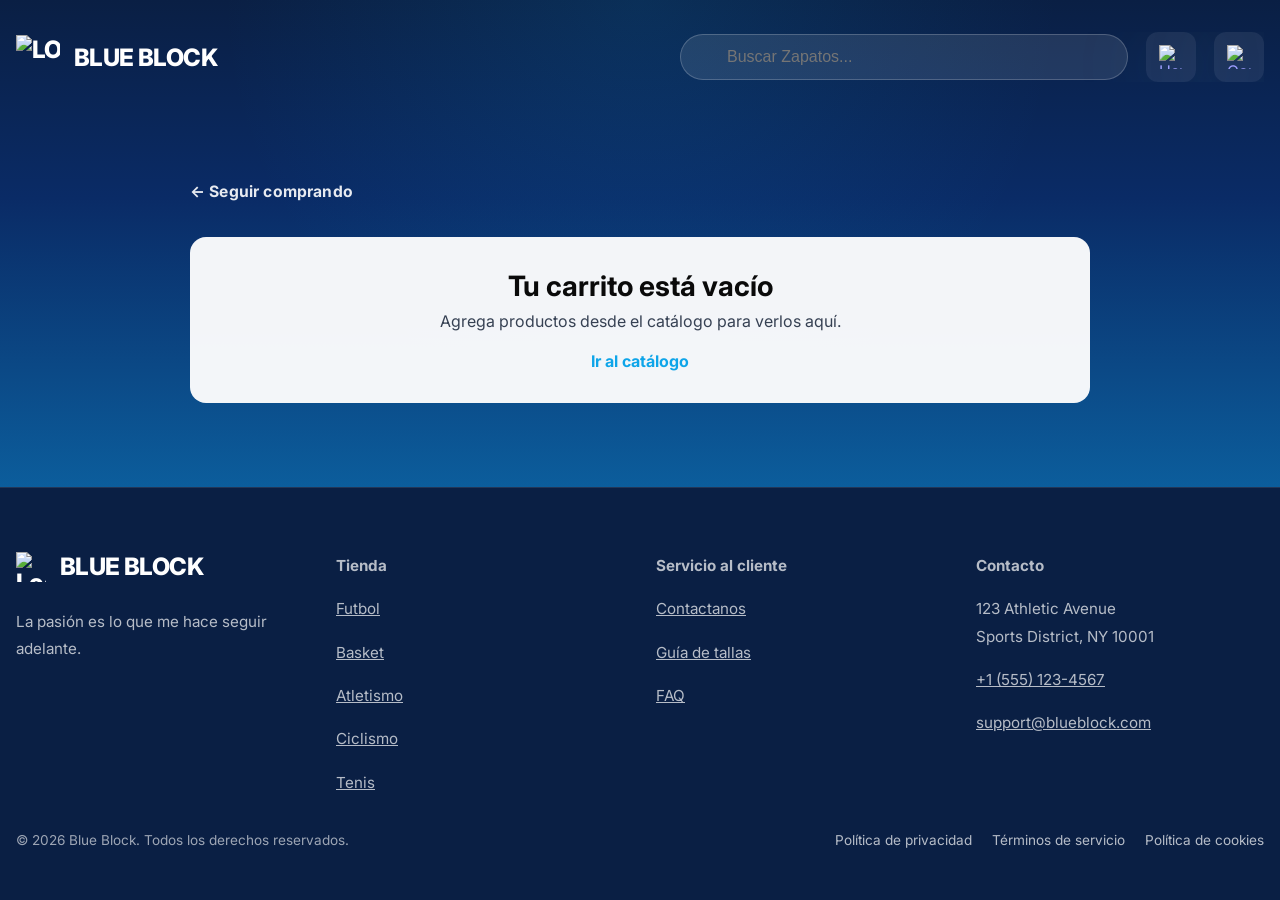
==== commit 149c3aad: "Add files via upload" ====
--- a/carrito.html
+++ b/carrito.html
@@ -86,11 +86,11 @@
 
         <div class="footer-column">
           <h4>Tienda</h4>
-          <a href="#">Futbol</a>
-          <a href="#">Basket</a>
-          <a href="#">Atletismo</a>
-          <a href="#">Ciclismo</a>
-          <a href="#">Tenis</a>
+          <a href="catalogo.html?categoria=futbol">Futbol</a>
+          <a href="catalogo.html?categoria=basket">Basket</a>
+          <a href="catalogo.html?categoria=atletismo">Atletismo</a>
+          <a href="catalogo.html?categoria=ciclismo">Ciclismo</a>
+          <a href="catalogo.html?categoria=tenis">Tenis</a>
         </div>
 
         <div class="footer-column">
@@ -101,7 +101,7 @@
         </div>
 
         <div class="footer-column">
-          <h4>Contact Info</h4>
+          <h4>Contacto</h4>
           <span>123 Athletic Avenue<br>Sports District, NY 10001</span>
           <a href="tel:+15551234567">+1 (555) 123-4567</a>
           <a href="mailto:support@blueblock.com">support@blueblock.com</a>
--- a/style.css
+++ b/style.css
@@ -456,10 +456,39 @@
   white-space: nowrap;
 }
 
+.category-content .category-cta {
+  color: rgba(255,255,255,0.9);
+  text-decoration: none;
+  font-weight: 700;
+  font-size: clamp(0.8rem, 2vw, 0.95rem);
+  display: inline-flex;
+  align-items: center;
+  gap: 8px;
+  white-space: nowrap;
+}
+
 .category-content a::after {
   content: '›';
   font-size: 1.1rem;
   line-height: 0;
+}
+
+.category-content .category-cta::after {
+  content: '›';
+  font-size: 1.1rem;
+  line-height: 0;
+}
+
+.categoria-card {
+  text-decoration: none;
+  color: inherit;
+  display: block;
+  transition: transform 0.2s ease;
+}
+
+.categoria-card:hover {
+  transform: scale(1.03);
+  cursor: pointer;
 }
 
 .footer {
@@ -1641,6 +1670,310 @@
   }
 }
 
+/* Checkout Page */
+.checkout-page header {
+  min-height: auto;
+}
+
+.checkout-main {
+  padding: 12px 0 42px;
+}
+
+.checkout-main .back-link {
+  color: rgba(255, 255, 255, 0.82);
+  font-size: 14px;
+  margin: 0 0 20px;
+  transition: color 0.2s ease, opacity 0.2s ease;
+}
+
+.checkout-main .back-link:hover {
+  color: #ffffff;
+  opacity: 1;
+  transform: none;
+}
+
+.checkout-grid {
+  display: grid;
+  grid-template-columns: minmax(0, 1.3fr) minmax(320px, 0.9fr);
+  gap: 28px;
+  align-items: start;
+}
+
+.checkout-card {
+  background: #ffffff;
+  border-radius: 18px;
+  box-shadow: 0 1px 3px rgba(0, 0, 0, 0.1), 0 1px 2px rgba(0, 0, 0, 0.1);
+  padding: 24px;
+  color: #0a0a0a;
+}
+
+.checkout-title {
+  margin: 0 0 20px;
+  font-size: 28px;
+  font-weight: 800;
+  color: #0a1f44;
+}
+
+.checkout-subtitle {
+  margin: 6px 0 14px;
+  font-size: 22px;
+  font-weight: 800;
+  color: #0a1f44;
+}
+
+.checkout-form {
+  display: flex;
+  flex-direction: column;
+  gap: 14px;
+}
+
+.checkout-group {
+  display: flex;
+  flex-direction: column;
+  gap: 8px;
+}
+
+.checkout-group label {
+  font-size: 14px;
+  font-weight: 600;
+  color: #364153;
+}
+
+.checkout-group input {
+  width: 100%;
+  height: 48px;
+  border: 1px solid #e5e7eb;
+  border-radius: 14px;
+  background: #f3f4f6;
+  padding: 0 14px;
+  font-size: 15px;
+  color: #111827;
+  outline: none;
+  transition: border-color 0.2s ease, background-color 0.2s ease;
+}
+
+.checkout-group input:focus {
+  border-color: #0ea5e9;
+  background: #ffffff;
+}
+
+.checkout-row-2 {
+  display: grid;
+  grid-template-columns: repeat(2, minmax(0, 1fr));
+  gap: 12px;
+}
+
+.checkout-buy-btn,
+.checkout-confirm-btn {
+  width: 100%;
+  border: none;
+  border-radius: 999px;
+  min-height: 52px;
+  font-family: inherit;
+  font-size: 16px;
+  font-weight: 700;
+  letter-spacing: 0.03em;
+  cursor: pointer;
+}
+
+.checkout-buy-btn {
+  background: #f8fafc;
+  color: #0a1f44;
+  border: 1px solid #cbd5e1;
+  box-shadow: 0 8px 16px rgba(15, 23, 42, 0.08);
+  transition: transform 0.2s ease, background-color 0.2s ease;
+}
+
+.checkout-buy-btn:hover {
+  transform: translateY(-2px);
+  background: #f1f5f9;
+}
+
+.checkout-save-feedback {
+  margin: 4px 2px 0;
+  min-height: 18px;
+  color: #0f766e;
+  font-size: 13px;
+  font-weight: 600;
+}
+
+.checkout-confirm-btn {
+  background: linear-gradient(135deg, #0ea5e9 0%, #0284c7 100%);
+  color: #ffffff;
+  transition: transform 0.2s ease, box-shadow 0.2s ease;
+  box-shadow: 0 16px 26px rgba(14, 165, 233, 0.24);
+}
+
+.checkout-confirm-btn:hover {
+  transform: translateY(-2px);
+  box-shadow: 0 20px 32px rgba(14, 165, 233, 0.32);
+}
+
+.checkout-items {
+  display: flex;
+  flex-direction: column;
+  gap: 12px;
+}
+
+.checkout-item {
+  display: grid;
+  grid-template-columns: 72px 1fr auto;
+  gap: 12px;
+  align-items: center;
+  border: 1px solid #e5e7eb;
+  border-radius: 14px;
+  padding: 10px;
+}
+
+.checkout-item-image {
+  width: 72px;
+  height: 72px;
+  border-radius: 10px;
+  object-fit: cover;
+  background: #f3f4f6;
+}
+
+.checkout-item-info {
+  display: flex;
+  flex-direction: column;
+  gap: 4px;
+}
+
+.checkout-item-name {
+  margin: 0;
+  font-size: 16px;
+  font-weight: 700;
+  color: #0a0a0a;
+}
+
+.checkout-item-size,
+.checkout-item-qty {
+  margin: 0;
+  font-size: 13px;
+  color: #4b5563;
+}
+
+.checkout-item-price {
+  margin: 0;
+  font-size: 14px;
+  font-weight: 700;
+  color: #0a1f44;
+}
+
+.checkout-totals {
+  margin-top: 18px;
+  border-top: 1px solid #e5e7eb;
+  padding-top: 16px;
+}
+
+.checkout-totals p {
+  margin: 0 0 10px;
+  display: flex;
+  justify-content: space-between;
+  gap: 12px;
+  color: #111827;
+}
+
+.checkout-totals p:last-child {
+  margin-bottom: 0;
+}
+
+.checkout-total-line {
+  font-size: 18px;
+  font-weight: 800;
+  color: #0a1f44;
+}
+
+.checkout-payment-methods {
+  margin-top: 20px;
+}
+
+.checkout-payment-methods h3 {
+  margin: 0 0 10px;
+  color: #0a1f44;
+  font-size: 16px;
+  font-weight: 700;
+}
+
+.checkout-payment-icons {
+  display: flex;
+  gap: 8px;
+  flex-wrap: wrap;
+}
+
+.checkout-payment-icons span {
+  background: #f3f4f6;
+  border: 1px solid #e5e7eb;
+  border-radius: 999px;
+  padding: 6px 12px;
+  font-size: 12px;
+  font-weight: 700;
+  color: #1f2937;
+}
+
+.checkout-secure-box {
+  margin-top: 16px;
+  padding: 10px 14px;
+  border-radius: 12px;
+  background: #ecfeff;
+  border: 1px solid #bae6fd;
+  color: #0c4a6e;
+  font-size: 13px;
+  font-weight: 700;
+}
+
+.checkout-confirm-btn {
+  margin-top: 18px;
+}
+
+.checkout-empty {
+  border: 1px dashed #cbd5e1;
+  border-radius: 14px;
+  padding: 18px;
+  text-align: center;
+}
+
+.checkout-empty h3 {
+  margin: 0 0 8px;
+  color: #0a1f44;
+}
+
+.checkout-empty p {
+  margin: 0 0 12px;
+  color: #475569;
+  font-size: 14px;
+}
+
+.checkout-empty a {
+  color: #0284c7;
+  text-decoration: none;
+  font-weight: 700;
+}
+
+@media (max-width: 980px) {
+  .checkout-grid {
+    grid-template-columns: 1fr;
+  }
+}
+
+@media (max-width: 768px) {
+  .checkout-main {
+    padding-bottom: 24px;
+  }
+
+  .checkout-card {
+    padding: 18px;
+  }
+
+  .checkout-title {
+    font-size: 24px;
+  }
+
+  .checkout-row-2 {
+    grid-template-columns: 1fr;
+  }
+}
+
 /* Catalog filter redesign */
 .catalog-main {
   padding: 0 0 96px;
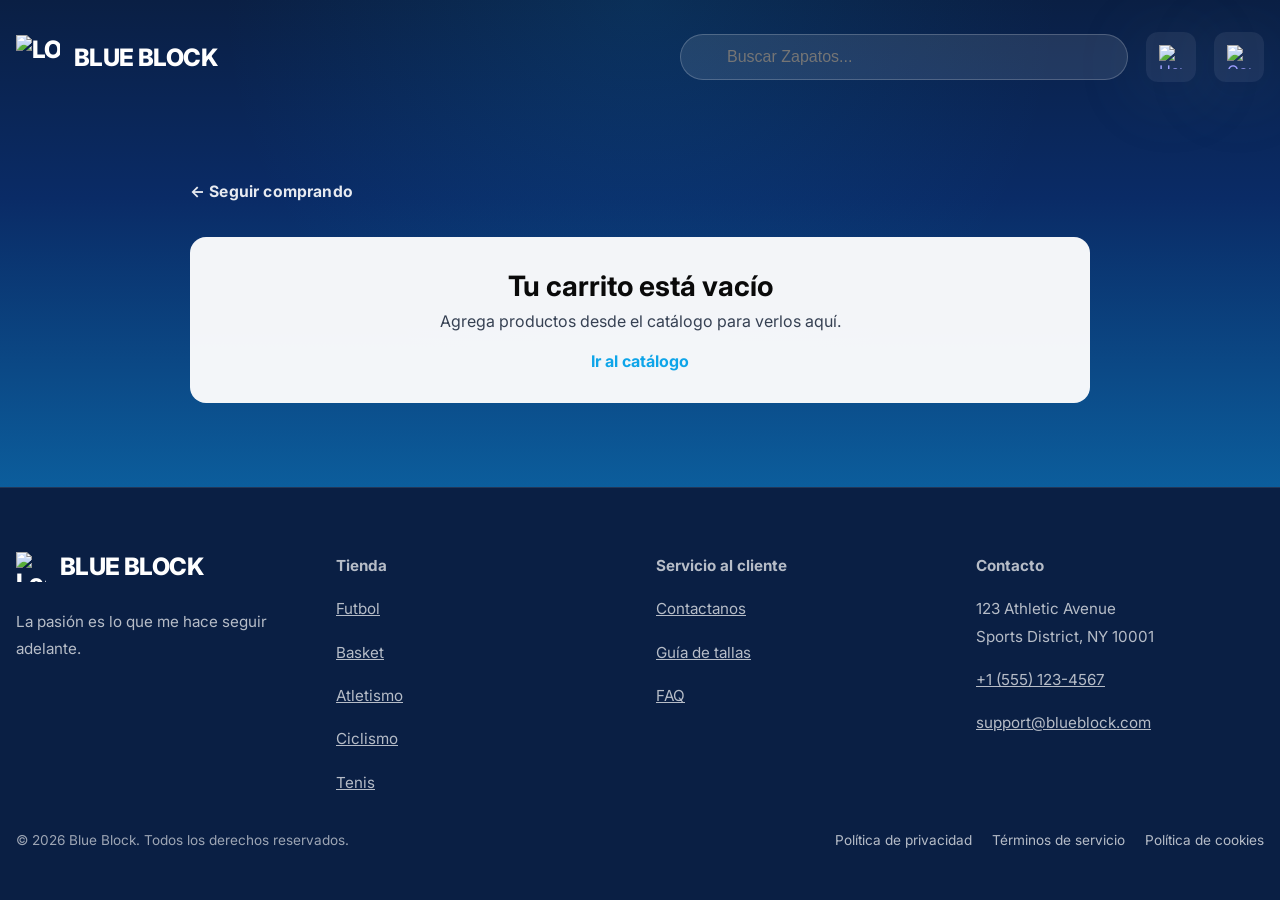
==== commit 59e1ab07: "Add files via upload" ====
--- a/carrito.html
+++ b/carrito.html
@@ -18,8 +18,9 @@
           BLUE BLOCK
         </a>
         <div class="header-actions">
-          <label class="search">
-            <input type="search" placeholder="Buscar Zapatos..." aria-label="Buscar Zapatos" />
+          <label class="search search-container">
+            <input type="search" id="searchInput" placeholder="Buscar Zapatos..." aria-label="Buscar Zapatos" autocomplete="off" />
+            <div id="sugerencias" class="search-suggestions sugerencias"></div>
           </label>
           <a class="icon-button" href="login.html" aria-label="Ir a iniciar sesión">
             <img src="https://www.figma.com/api/mcp/asset/80f90121-21ca-422c-8392-5de559cc6ec8" alt="Usuario" width="24" height="24" />
@@ -119,6 +120,7 @@
     </div>
   </footer>
 
+  <script src="search.js"></script>
   <script src="carrito.js"></script>
 </body>
 </html>
--- a/style.css
+++ b/style.css
@@ -63,6 +63,7 @@
   display: flex;
   flex-direction: column;
   width: 100%;
+  overflow: visible;
 }
 
 .login-page header {
@@ -84,7 +85,7 @@
   justify-content: space-between;
   gap: 24px;
   flex-wrap: nowrap;
-  overflow-x: hidden;
+  overflow: visible;
   margin-bottom: 40px;
   background: none;
   background-color: transparent;
@@ -151,6 +152,7 @@
   justify-content: flex-end;
   width: 100%;
   min-width: 0;
+  overflow: visible;
 }
 
 
@@ -168,6 +170,14 @@
   min-width: 0;
 }
 
+.search-container {
+  position: relative;
+  width: 100%;
+  max-width: 448px;
+  z-index: 1000;
+  overflow: visible;
+}
+
 @media (max-width: 1024px) {
   .search {
     flex: 1 1 200px;
@@ -189,6 +199,10 @@
     display: grid;
     place-items: center;
   }
+
+  .search-container {
+    max-width: 44px;
+  }
 }
 
 .search::before {
@@ -222,6 +236,70 @@
   color: rgba(255,255,255,0.8);
   font-size: 16px;
   line-height: 1.4;
+}
+
+.sugerencias,
+.search-suggestions {
+  position: absolute;
+  top: calc(100% + 8px);
+  left: 0;
+  width: 100%;
+  background: #ffffff;
+  border-radius: 12px;
+  overflow: hidden;
+  z-index: 9999;
+  box-shadow: 0 15px 40px rgba(0,0,0,0.25);
+  opacity: 0;
+  transform: translateY(-10px);
+  pointer-events: none;
+  transition: all 0.2s ease;
+}
+
+.sugerencias.activo,
+.search-suggestions.activo {
+  opacity: 1;
+  transform: translateY(0);
+  pointer-events: auto;
+}
+
+.sugerencia-item {
+  width: 100%;
+  display: flex;
+  align-items: center;
+  gap: 12px;
+  padding: 12px;
+  border: none;
+  background: #ffffff;
+  color: #111827;
+  text-align: left;
+  cursor: pointer;
+  transition: background 0.2s ease;
+}
+
+.sugerencia-item img {
+  width: 40px;
+  height: 40px;
+  border-radius: 8px;
+  object-fit: cover;
+  flex-shrink: 0;
+}
+
+.sugerencia-item span {
+  font-size: 14px;
+  color: #333333;
+}
+
+.sugerencia-item:hover {
+  background: #f5f7fa;
+}
+
+.sugerencia-empty {
+  color: #6b7280;
+  cursor: default;
+}
+
+.sugerencia-empty:hover {
+  background: #ffffff;
 }
 
 @media (max-width: 768px) {
@@ -1328,6 +1406,17 @@
   grid-template-columns: repeat(4, minmax(0, 1fr));
 }
 
+.no-results {
+  margin: 24px 0 0;
+  padding: 20px;
+  border-radius: 16px;
+  background: rgba(255, 255, 255, 0.96);
+  color: #111827;
+  font-size: 16px;
+  font-weight: 600;
+  text-align: center;
+}
+
 /* Cart Page */
 .cart-page header {
   min-height: auto;
